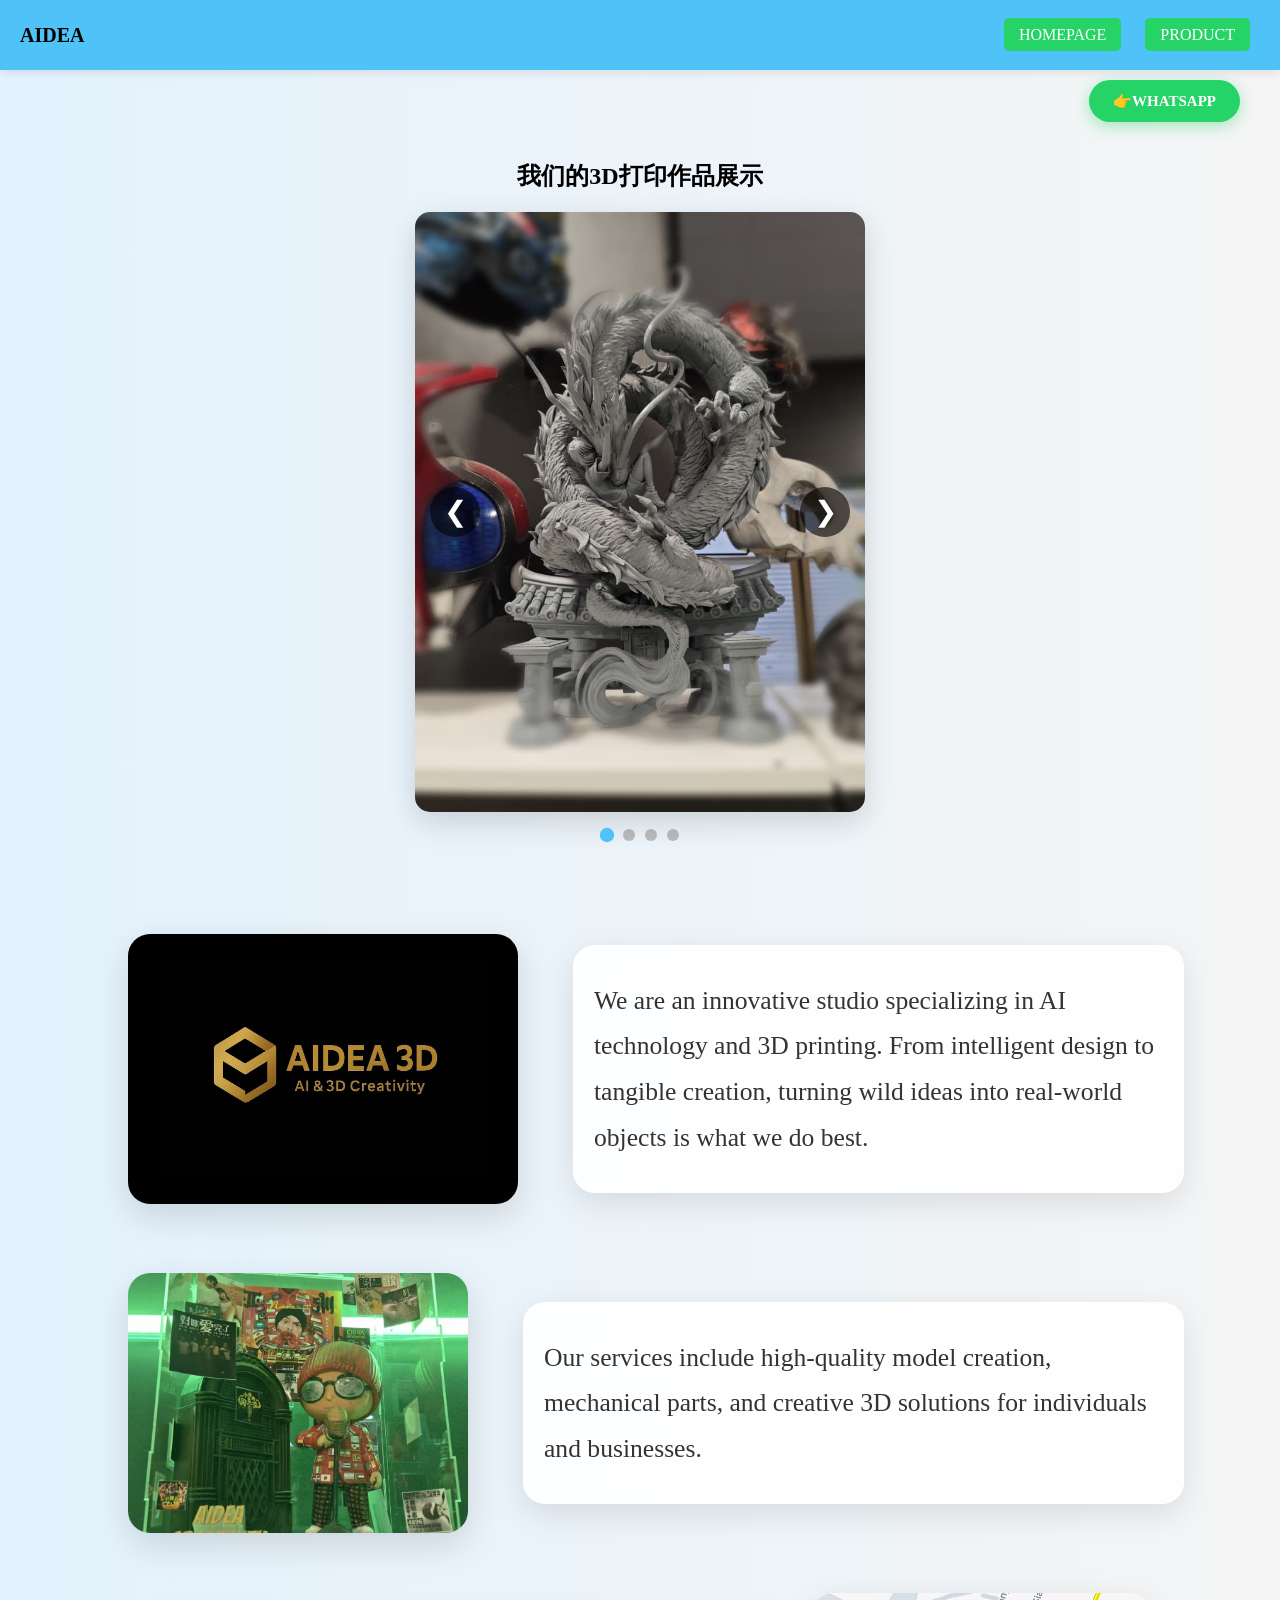
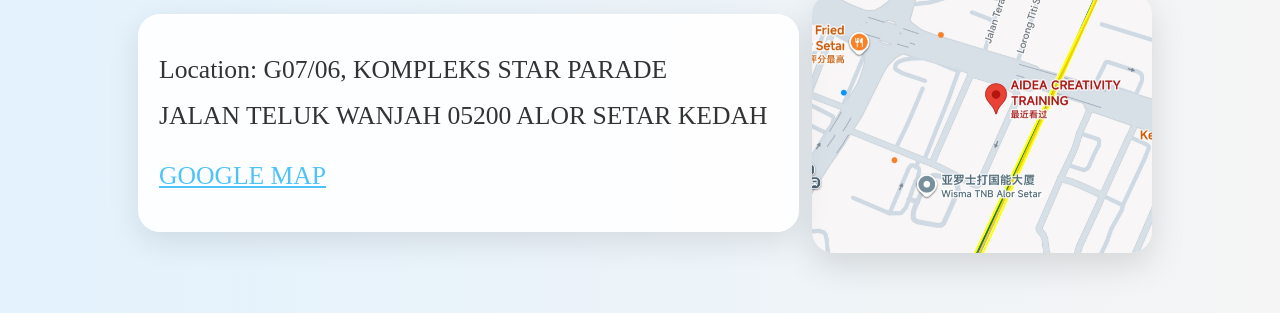
==== index.html @ ddbe4475 "Add files via upload" ====
<!DOCTYPE html>
<html lang="en">
<head>
<meta charset="UTF-8">
<title>AIDEACT - About</title>
<link rel="stylesheet" href="style.css">
</head>

<body>

<div class="navbar">
    <div class="logo">AIDEA</div>     <!-- Changed from AIDEA to AIDEACT (more consistent) -->
    <div class="nav-buttons">
        <a href="index.html">HOMEPAGE</a>
        <a href="product.html">PRODUCT</a>
    </div>
</div>

<div class="whatsapp-float">
        <a href="https://wa.me/60135133333?text=你好，我想了解关于3D打印的详细信息。" 
           target="_blank" 
           class="whatsapp-btn">
            👉WHATSAPP
        </a>
</div>

<div class="container">

    <!-- 图片轮播 -->
<div class="carousel-section">
    <h2 style="text-align: center; margin-bottom: 20px;">我们的3D打印作品展示</h2>
    
    <div class="carousel-container">
        <button class="carousel-btn prev">❮</button>
        
        <div class="carousel-slides">
            <!-- 在这里放你的多张照片 -->
            <img src="images/1.jpeg" class="slide active" alt="3D">
            <img src="images/2.jpeg" class="slide" alt="3D">
            <img src="images/3.jpeg" class="slide" alt="3D">
            <img src="images/4.jpeg" class="slide" alt="3D">
        </div>
        
        <button class="carousel-btn next">❯</button>
    </div>
    
    
    <div class="carousel-dots"><!-- 小圆点指示器（可选） -->
    </div>
</div>

<!-- SECTION 1 -->
<div class="about-row">
    <img src="images/aidealogo.jpeg" alt="Aidea Logo">
    <div class="about-text">
        <div class="info-card">
            <p>We are an innovative studio specializing in AI technology and 3D printing. From intelligent design to tangible creation, turning wild ideas into real-world objects is what we do best.</p>
        </div>
    </div>
</div>

<!-- SECTION 2 -->
<div class="about-row">
    <img src="images/namewee.jpeg" alt="3D Model Creation">
    <div class="about-text">
        <div class="info-card">
            <p>Our services include high-quality model creation, mechanical parts, and creative 3D solutions for individuals and businesses.</p>
        </div>
    </div>
</div>

<!-- ADDRESS -->
<div class="about-row">
    <div class="about-text">
        <div class="info-card">
            <p>
                Location: G07/06, KOMPLEKS STAR PARADE<br>
                JALAN TELUK WANJAH 05200 ALOR SETAR KEDAH
            </p>
            <p style="margin-top: 15px;">
                <strong></strong> 
                <a href="https://maps.app.goo.gl/9YGJofZbfoSZX5Pj9?g_st=aw" target="_blank" style="color: #4FC3F7; text-decoration: underline;">
                    GOOGLE MAP
                </a>
            </p>
        </div>
    </div>
    <img src="images/m.jpeg" alt="Location">
</div>

</div>
<script src="script.js"></script>
</body>
</html>
---- style.css ----
body {
    margin: 0;
    font-family: -apple-system, BlinkMacSystemFont;
    background: linear-gradient(to right, #e3f2fd, #f5f5f5);
    color: black;
}

/* NAVBAR */
.navbar {
    background: #4FC3F7;
    padding: 0 20px;
    display: flex;
    justify-content: space-between;
    align-items: center;
    height: 70px;
    min-height: 70px;
    box-shadow: 0 2px 10px rgba(0,0,0,0.1);
    position: sticky;
    top: 0;
    z-index: 100;
    flex-shrink: 0;
}

.logo {
    font-weight: bold;
    font-size: 20px;
}

.nav-buttons a {
    margin: 10px 10px;
    padding: 8px 15px;
    background: #25D366;
    color: white;
    text-decoration: none;
    border-radius: 5px;
}

/* LAYOUT */
.container {
    width: 80%;
    margin: 30px auto;
}

.profile {
    display: flex;
    gap: 20px;
}

.profile img {
    width: 200px;
}

.section {
    margin-top: 30px;
    display: flex;
    gap: 20px;
}

/* PRODUCT GRID - STACK VERTICAL */
.product-grid {
    display: flex;
    flex-direction: column;   /* 👈 this makes it vertical */
    gap: 25px;
}

/* CARD FULL WIDTH */
.product-card {
    width: 100%;             /* 👈 take full width */
    height: 250px;
    position: relative;
    border-radius: 15px;
    overflow: hidden;
    cursor: pointer;
    transform-style: preserve-3d;
    perspective: 1000px;
    transition: transform 0.2s ease;
    backface-visibility: hidden;
}

.product-card img {
    width: 100%;
    height: 100%;
    object-fit: cover;
    transition: transform 0.5s ease;
    border-radius: 15px;
}

/* OVERLAY */
.overlay {
    position: absolute;
    inset: 0;
    background: rgba(79, 195, 247, 0.3);
    backdrop-filter: blur(10px);
    display: flex;
    flex-direction: column;
    justify-content: flex-end;
    padding: 15px;
    opacity: 0;
    transition: 0.4s;
}

/* GLOW */
.product-card::before {
    content: "";
    position: absolute;
    inset: -2px;
    border-radius: 15px;
    background: linear-gradient(45deg, #4FC3F7, #0288D1);
    opacity: 0;
    transition: 0.3s;
    z-index: -1;
}

/* ACTIVE STATE */
.product-card.active img {
    transform: scale(1.1);
}

.product-card.active .overlay {
    opacity: 1;
}

.product-card.active::before {
    opacity: 1;
}

.about-text {
    flex: 1;
    padding: 20px 10px;
}

.about-row .glass-card{
    flex:1;
    min-height: 380px;
    padding: 35px 30px;
    background: rgba(255, 255, 155, 0.85);
    backdrop-filter: blur(18px);
    border-radius: 22px;
    box-shadow: 0 10px 35px rgba(0,0,0,0.1);
    border: 1px solid rgba(255,255,255,0.8);
}

/* ====================== CAROUSEL ====================== */
.carousel-section {
    margin: 50px 0;
    padding: 20px 0;
}

.carousel-container {
    position: relative;
    max-width: 450px;
    margin: 0 auto;
    overflow: hidden;
    border-radius: 15px;
    box-shadow: 0 10px 30px rgba(0,0,0,0.15);
}

.carousel-slides {
    display: flex;
    transition: transform 0.5s ease-in-out;
}

.carousel-slides img {
    width: 100%;
    height: 600px;           /* ← 你可以改这个高度 */
    object-fit: contain;       /* 重要：保持比例不拉伸，裁剪多余部分 */
    flex-shrink: 0;
}

.carousel-btn {
    position: absolute;
    top: 50%;
    transform: translateY(-50%);
    background: rgba(0,0,0,0.6);
    color: white;
    border: none;
    font-size: 28px;
    width: 50px;
    height: 50px;
    border-radius: 50%;
    cursor: pointer;
    z-index: 10;
    display: flex;
    align-items: center;
    justify-content: center;
}

.carousel-btn.prev { left: 15px; }
.carousel-btn.next { right: 15px; }

.carousel-btn:hover {
    background: rgba(0,0,0,0.8);
}

.carousel-dots {
    text-align: center;
    margin-top: 15px;
}

.carousel-dots span {
    display: inline-block;
    width: 12px;
    height: 12px;
    background: #bbb;
    border-radius: 50%;
    margin: 0 5px;
    cursor: pointer;
    transition: 0.3s;
}

.carousel-dots span.active {
    background: #4FC3F7;
    transform: scale(1.2);
}

/* ====================== 毛玻璃卡片 ====================== */
.glass-card {
    max-width: 900px;
    margin: 40px auto;
    padding: 30px 35px;
    background: rgba(255, 255, 255, 0.72);
    backdrop-filter: blur(20px);
    -webkit-backdrop-filter: blur(20px);
    border-radius: 18px;
    border: 1px solid rgba(255, 255, 255, 0.8);
    box-shadow: 0 10px 40px rgba(0, 0, 0, 0.1);
    color: #333;
    line-height: 1.75;
}

.glass-card h3 {
    margin-top: 0;
    color: #1b5e20;
    font-size: 1.65rem;
    margin-bottom: 18px;
}

.glass-card p {
    margin-bottom: 16px;
}

.language-group {
    margin-top: 20px;
    padding-top: 20px;
    border-top: 1px solid rgba(76, 175, 80, 0.2);
}

.language-group p {
    margin-bottom: 8px;
    font-size: 1.02rem;
}

@media (max-width: 768px) {
    .glass-card {
        margin: 30px 15px;
        padding: 25px 25px;
    }
}

/* ====================== 个人简介区域 (Profile) ====================== */
/* ====================== 干净统一版本 ====================== */

/* 个人简介区域 */
.profile-section {
    display: flex;
    align-items: center;
    justify-content: center;
    gap: 50px;
    margin: 60px 0 80px 0;
    flex-wrap: wrap;
}

.profile-image {
    flex: 0 0 380px;
}

.profile-image img {
    width: 100%;
    height: 420px;
    object-fit: cover;
    border-radius: 24px;
    box-shadow: 0 15px 40px rgba(0,0,0,0.18);
}

.profile-card {
    flex: 1;
    max-width: 420px;
    background: rgba(255, 255, 255, 0.88);
    backdrop-filter: blur(20px);
    padding: 40px 35px;
    border-radius: 22px;
    box-shadow: 0 12px 40px rgba(0,0,0,0.12);
    border: 1px solid rgba(255,255,255,0.85);
}

.profile-card h2 {
    font-size: 2.2rem;
    color: #333;
    margin-bottom: 12px;
}

.profile-card .title {
    font-size: 1.5rem;
    color: #333;
    margin-bottom: 25px;
}

.profile-card .contact {
    font-size: 1.5rem;
    margin: 16px 0;
    color: #333;
}

/* 服务介绍区域统一布局 */
.about-row {
    display: flex;
    align-items: center;
    gap: 45px;
    margin: 60px 0;
    flex-wrap: wrap;
}

.about-row img {
    width: 100%;
    max-width: 340px;
    height: 260px;
    object-fit: cover;
    border-radius: 22px;
    box-shadow: 0 12px 35px rgba(0,0,0,0.13);
    flex-shrink: 0;
}

/* Logo 特殊处理 */
.about-row img[src*="aidealogo"] {
    height: 220px;
    object-fit: contain;
    background: #000;
    padding: 25px;
}

.about-text {
    flex: 1;
    min-width: 300px;
}

.info-card {
    background: rgba(255, 255, 255, 0.9);
    backdrop-filter: blur(20px);
    padding: 32px 20px;
    border-radius: 22px;
    box-shadow: 0 10px 32px rgba(0,0,0,0.1);
    border: 1px solid rgba(255,255,255,0.85);
    width: 100%;
}

.info-card p {
    margin: 0;
    font-size: 1.6rem;
    line-height: 1.78;
    color: #333;
}

/* 移动端适配 */
@media (max-width: 768px) {
    .profile-image img {
        height: 360px;
    }
    .about-row img {
        max-width: 300px;
        height: 230px;
    }
    .profile-section, .about-row {
        flex-direction: column;
        align-items: center;
        text-align: center;
    }
}

.whatsapp-float {
    position: fixed;
    top: 80px;           /* 根据你的页面调整这个数值 */
    right: 40px;          /* 距离右边距离 */
    z-index: 1000;
}

.whatsapp-float a {
    display: inline-block;
    background: #25D366;
    color: white;
    padding: 12px 24px;
    border-radius: 50px;
    text-decoration: none;
    font-weight: bold;
    box-shadow: 0 4px 15px rgba(37, 211, 102, 0.4);
    transition: all 0.3s ease;
    font-size: 15px;
}

.whatsapp-float a:hover {
    transform: scale(1.08);
    box-shadow: 0 8px 20px rgba(37, 211, 102, 0.5);
}
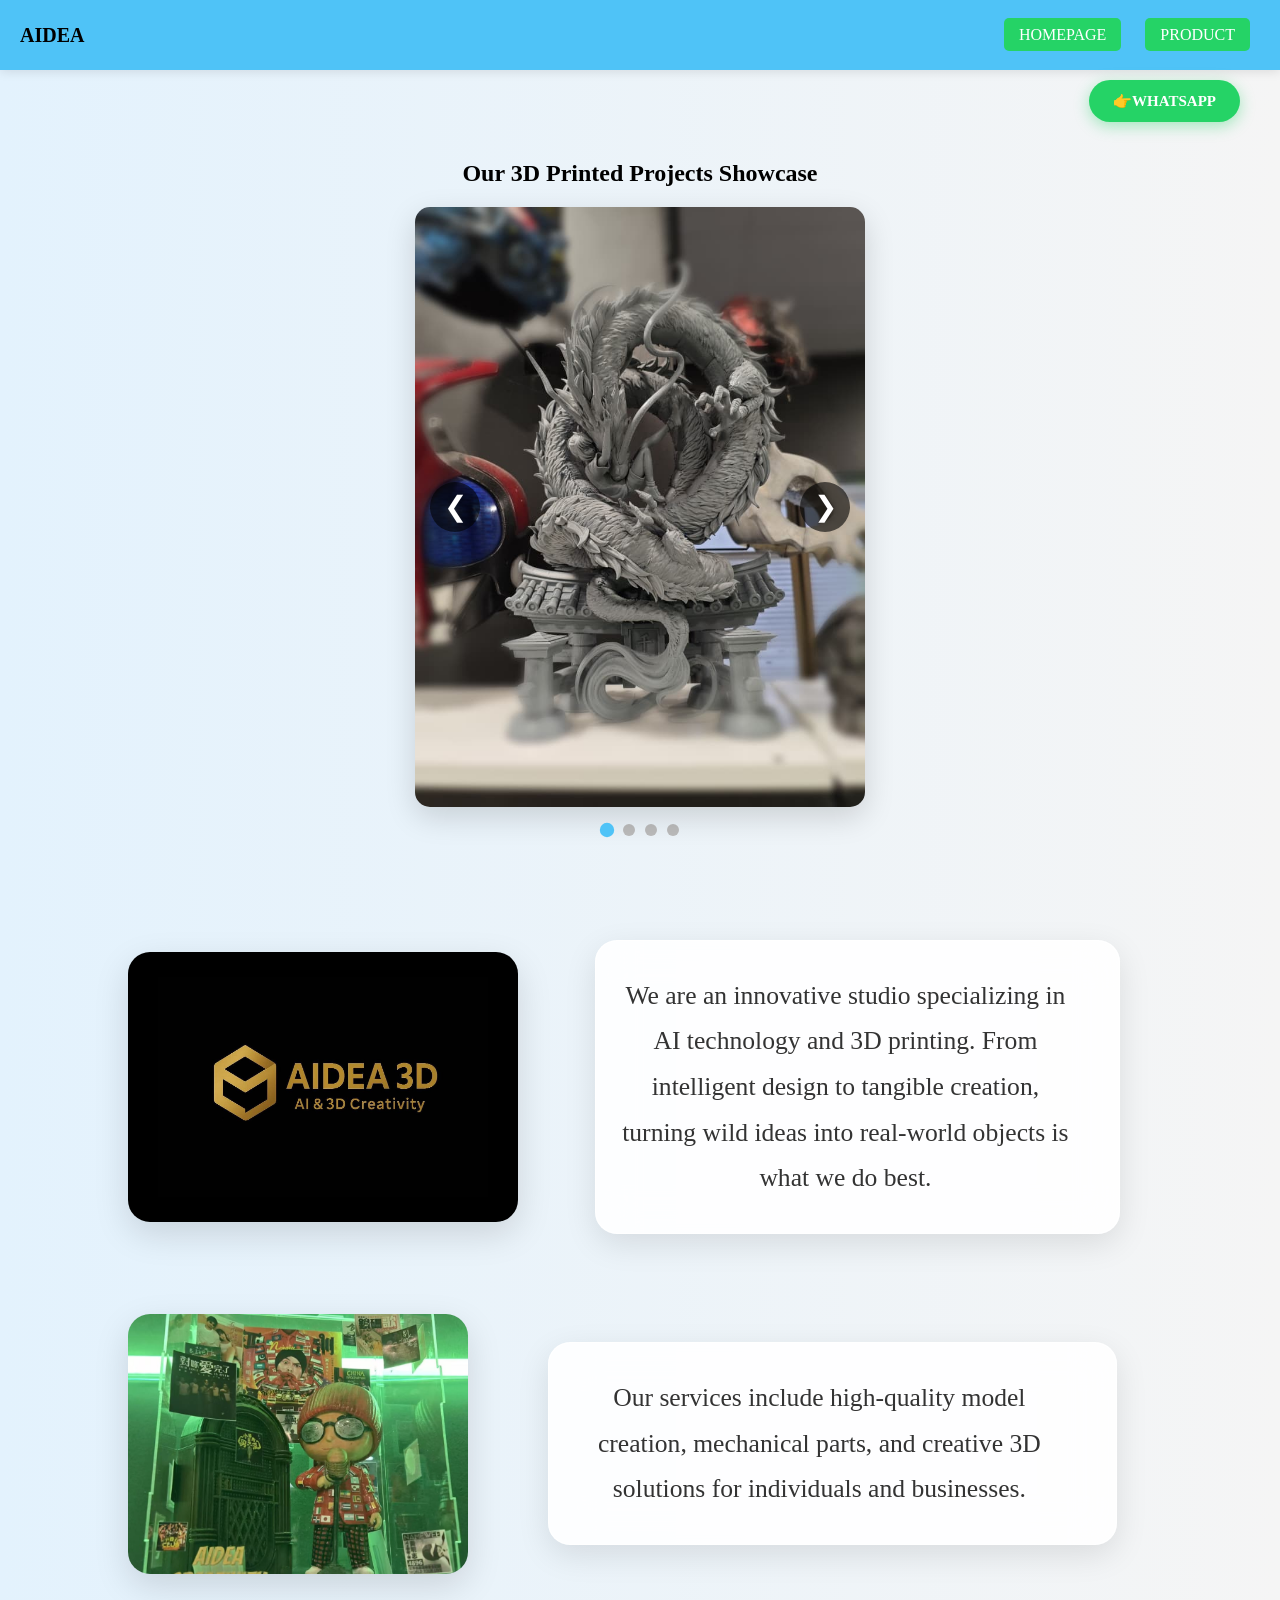
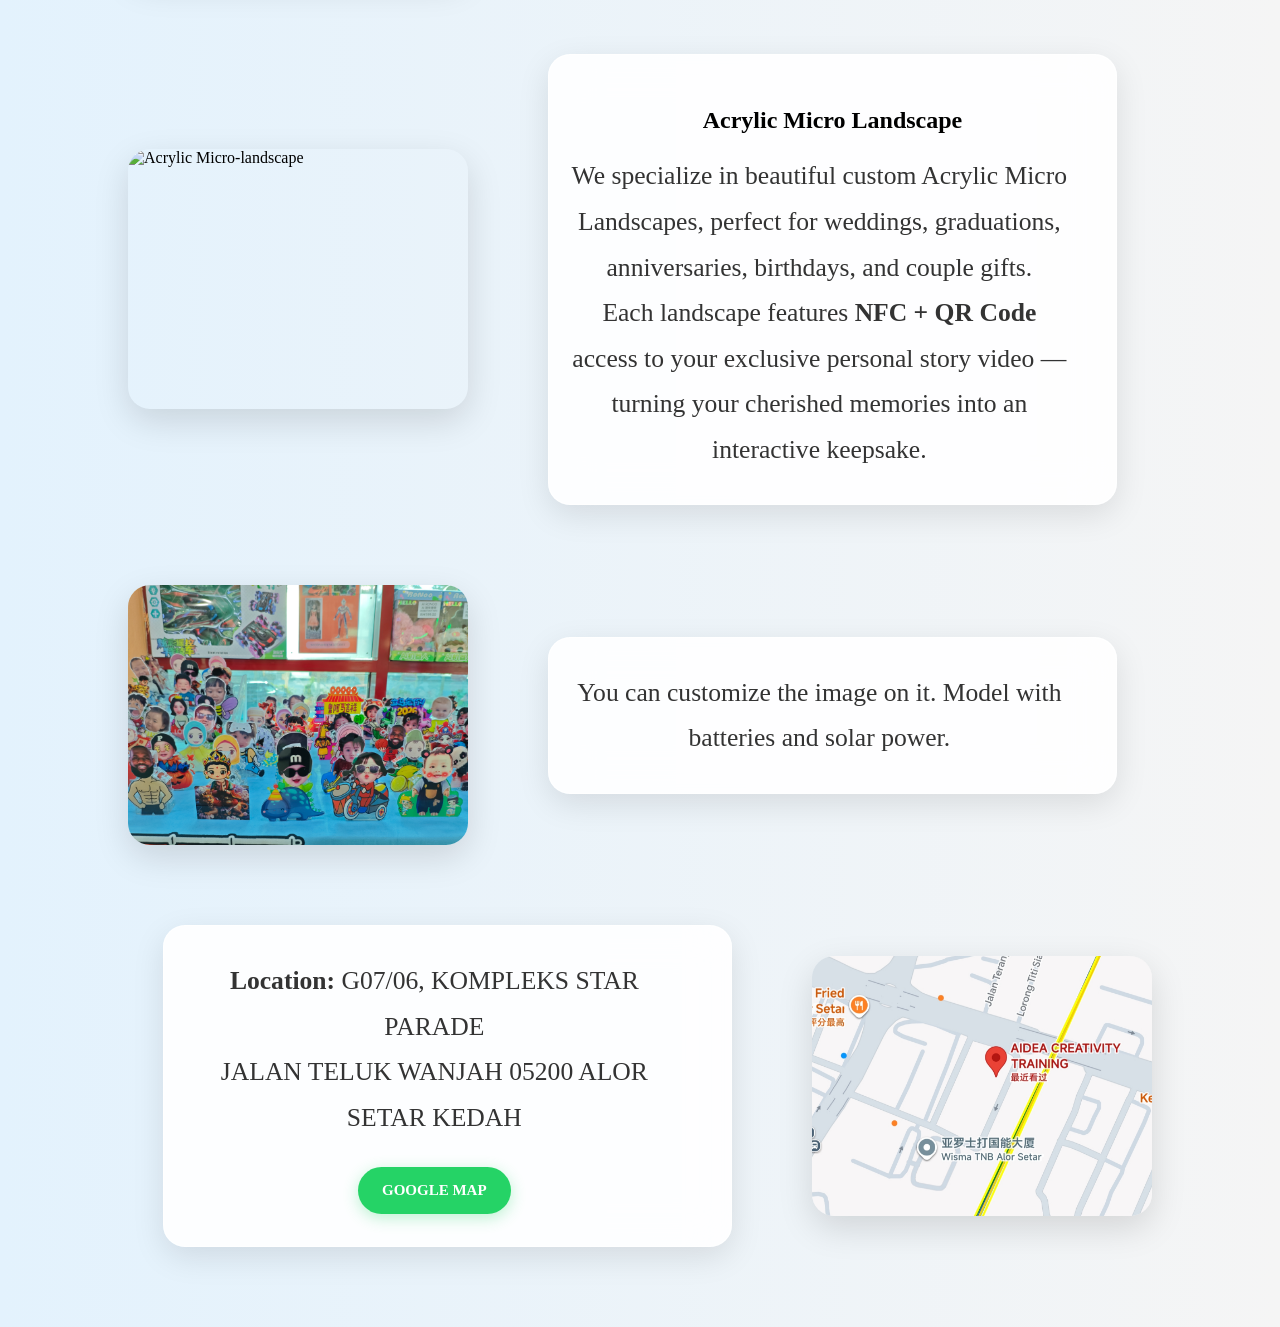
==== commit c13faee5: "Add files via upload" ====
--- a/index.html
+++ b/index.html
@@ -2,6 +2,7 @@
 <html lang="en">
 <head>
 <meta charset="UTF-8">
+<meta name="viewport" content="width=device-width, initial-scale=1.0, maximum-scale=1.0, user-scalable=no">
 <title>AIDEACT - About</title>
 <link rel="stylesheet" href="style.css">
 </head>
@@ -9,7 +10,7 @@
 <body>
 
 <div class="navbar">
-    <div class="logo">AIDEA</div>     <!-- Changed from AIDEA to AIDEACT (more consistent) -->
+    <div class="logo">AIDEA</div>     
     <div class="nav-buttons">
         <a href="index.html">HOMEPAGE</a>
         <a href="product.html">PRODUCT</a>
@@ -17,7 +18,7 @@
 </div>
 
 <div class="whatsapp-float">
-        <a href="https://wa.me/60135133333?text=你好，我想了解关于3D打印的详细信息。" 
+        <a href="https://wa.me/60135133333?text=Hi, I'd like to get detailed information about 3D printing." 
            target="_blank" 
            class="whatsapp-btn">
             👉WHATSAPP
@@ -28,7 +29,7 @@
 
     <!-- 图片轮播 -->
 <div class="carousel-section">
-    <h2 style="text-align: center; margin-bottom: 20px;">我们的3D打印作品展示</h2>
+    <h2 style="text-align: center; margin-bottom: 20px;">Our 3D Printed Projects Showcase</h2>
     
     <div class="carousel-container">
         <button class="carousel-btn prev">❮</button>
@@ -45,7 +46,7 @@
     </div>
     
     
-    <div class="carousel-dots"><!-- 小圆点指示器（可选） -->
+    <div class="carousel-dots">
     </div>
 </div>
 
@@ -69,17 +70,37 @@
     </div>
 </div>
 
+<!-- SECTION 3 -->
+<div class="about-row">
+    <img src="images/acrylic.jpg" alt="Acrylic Micro-landscape">
+    <div class="about-text">
+        <div class="info-card">
+            <h2>Acrylic Micro Landscape</h2>
+            <p>We specialize in beautiful custom Acrylic Micro Landscapes, perfect for weddings, graduations, anniversaries, birthdays, and couple gifts.<br>
+               Each landscape features <strong>NFC + QR Code</strong> access to your exclusive personal story video — turning your cherished memories into an interactive keepsake.</p>
+        </div>
+    </div>
+</div>
+
+<div class="about-row">
+    <img src="images/yyl.jpg" alt="3D Model Creation">
+    <div class="about-text">
+        <div class="info-card">
+            <p>You can customize the image on it. Model with batteries and solar power.</p>
+        </div>
+    </div>
+</div>
+
 <!-- ADDRESS -->
 <div class="about-row">
     <div class="about-text">
         <div class="info-card">
             <p>
-                Location: G07/06, KOMPLEKS STAR PARADE<br>
+                <strong>Location:</strong> G07/06, KOMPLEKS STAR PARADE<br>
                 JALAN TELUK WANJAH 05200 ALOR SETAR KEDAH
             </p>
-            <p style="margin-top: 15px;">
-                <strong></strong> 
-                <a href="https://maps.app.goo.gl/9YGJofZbfoSZX5Pj9?g_st=aw" target="_blank" style="color: #4FC3F7; text-decoration: underline;">
+            <p style="margin-top: 15px;"> 
+                <a href="https://maps.app.goo.gl/9YGJofZbfoSZX5Pj9?g_st=aw" class="detail-btn"_blank; text-decoration: underline;">
                     GOOGLE MAP
                 </a>
             </p>
--- a/style.css
+++ b/style.css
@@ -350,7 +350,9 @@
     border-radius: 22px;
     box-shadow: 0 10px 32px rgba(0,0,0,0.1);
     border: 1px solid rgba(255,255,255,0.85);
-    width: 100%;
+    width: 85%;
+    text-align: center;
+    margin: 0 auto;
 }
 
 .info-card p {
@@ -358,6 +360,8 @@
     font-size: 1.6rem;
     line-height: 1.78;
     color: #333;
+    max-width: 95%;
+    text-align: center;
 }
 
 /* 移动端适配 */
@@ -399,4 +403,89 @@
 .whatsapp-float a:hover {
     transform: scale(1.08);
     box-shadow: 0 8px 20px rgba(37, 211, 102, 0.5);
-}+}
+
+@media (max-width: 768px) {
+    .container {
+        width: 95%;
+        margin: 15px auto;
+    }
+    
+    .navbar {
+        padding: 0 15px;
+        height: 60px;
+        flex-wrap: wrap;
+    }
+    
+    .nav-buttons a {
+        padding: 6px 12px;
+        font-size: 14px;
+        margin: 5px;
+    }
+    
+    /* 产品卡片 */
+    .product-card {
+        height: auto;
+        min-height: 220px;
+    }
+    
+    /* 产品详情页图片 */
+    .product-card img {
+        height: 280px;
+    }
+    
+    .carousel-slides img {
+        height: 380px; /* 自适应高度 */
+    }
+    
+    .info-card p, .product-info p {
+        font-size: 15px;
+        line-height: 1.7;
+    }
+    
+    .whatsapp-float {
+        right: 20px;
+        top: 70px;
+    }
+}
+
+/* 更小屏幕优化 */
+@media (max-width: 480px) {
+    .carousel-slides img {
+        height: 320px;
+    }
+    
+    .product-info h2 {
+        font-size: 1.4rem;
+    }
+}
+
+.detail-btn {
+    display: inline-block;
+    margin-top: 12px;
+    padding: 10px 24px;
+    background: #25D366;
+    color: white;
+    text-decoration: none;
+    border-radius: 50px;
+    font-weight: bold;
+    font-size: 15px;
+    box-shadow: 0 4px 15px rgba(37, 211, 102, 0.3);
+    transition: all 0.3s ease;
+    text-align: center;
+}
+
+.detail-btn:hover {
+    transform: translateY(-2px);
+    box-shadow: 0 8px 20px rgba(37, 211, 102, 0.5);
+    background: #1eb855;
+}
+@media (max-width: 768px) {
+    .about-row {
+        text-align: center;
+    }
+    
+    .info-card {
+        text-align: center;
+        padding: 28px 20px;
+    }
